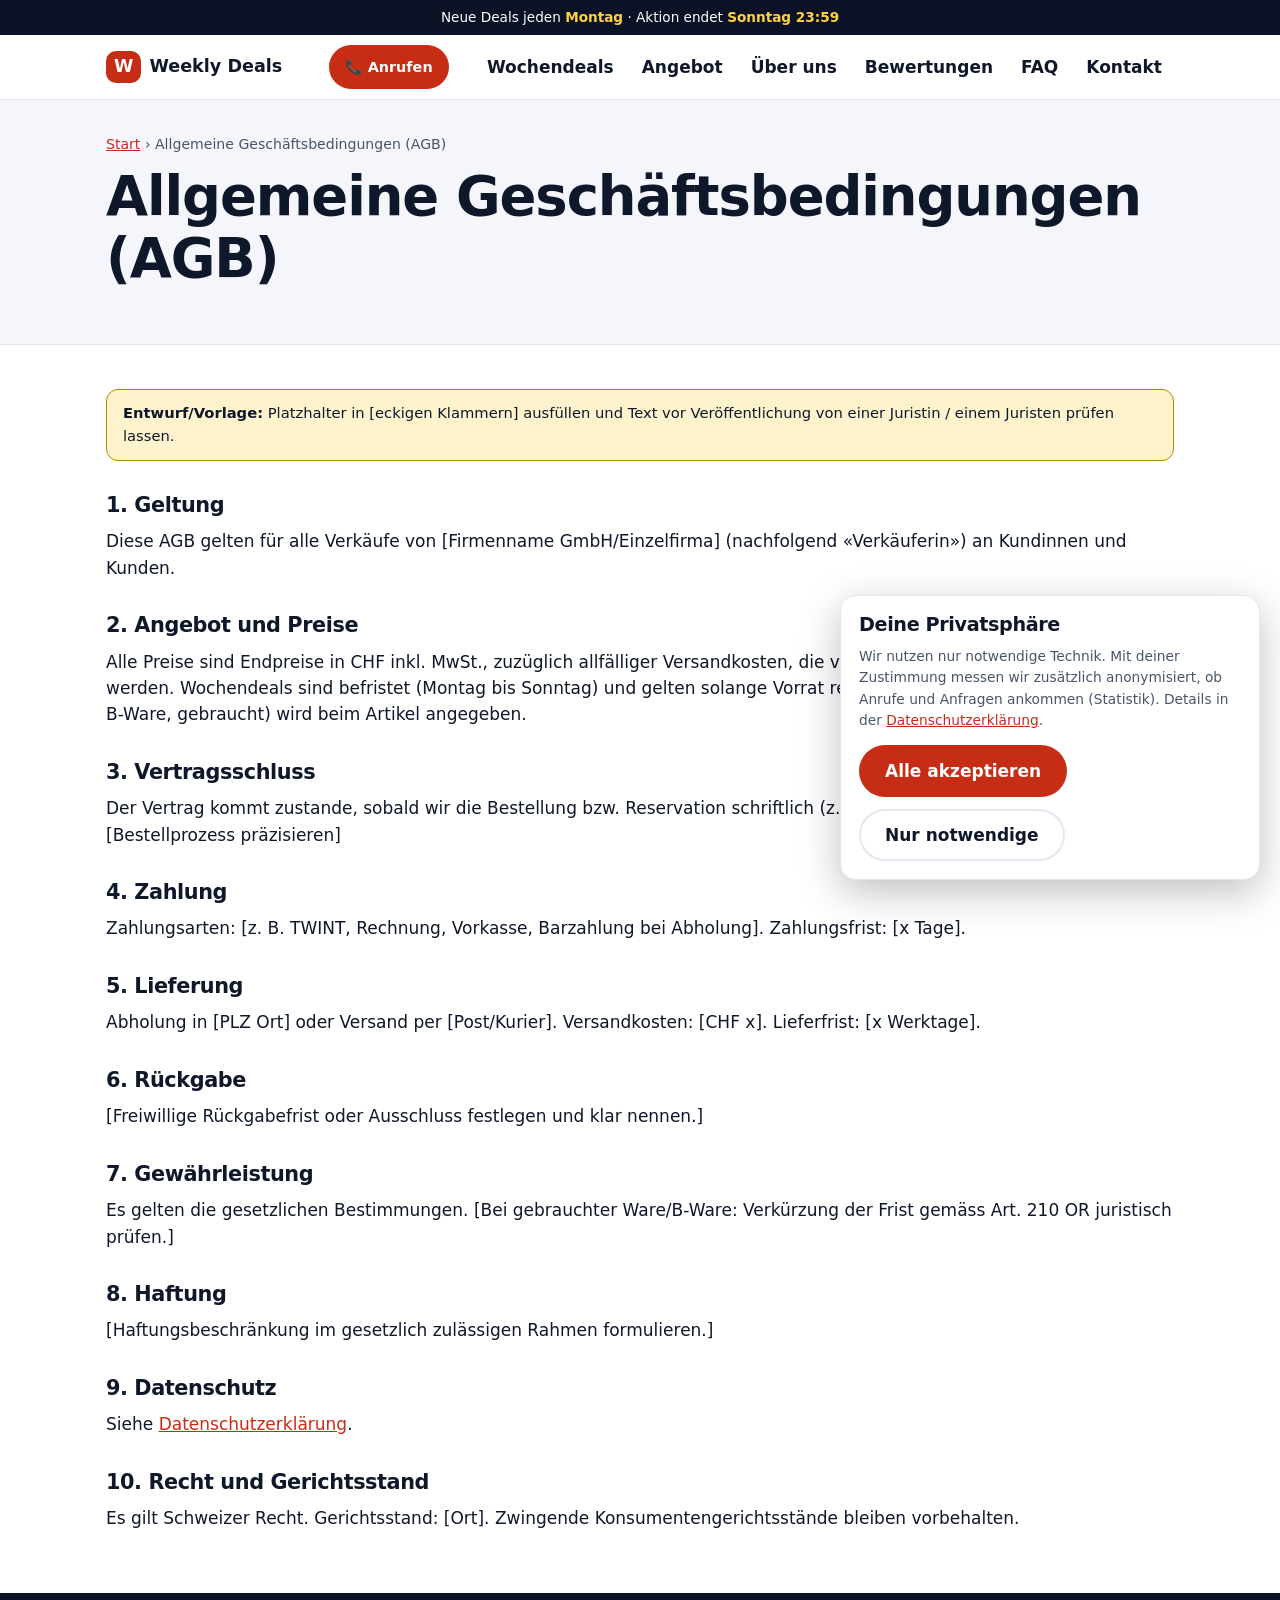
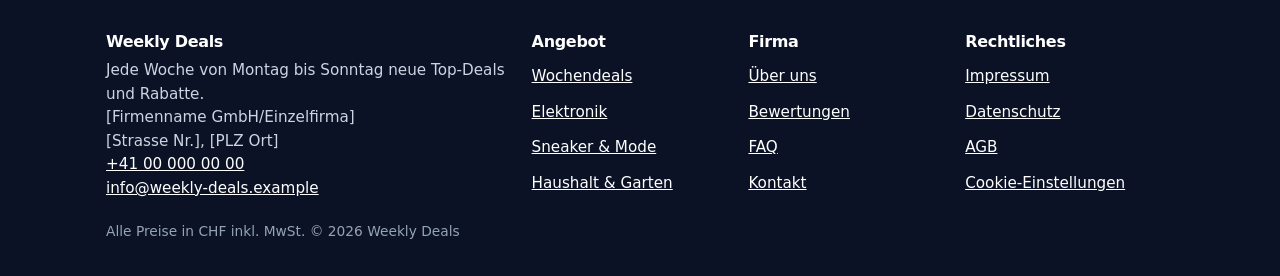
==== agb/index.html @ 0f3e4e6d "Erster Entwurf Weekly Deals Website (mobile first)" ====
<!doctype html>
<html lang="de-CH">
<head>
<meta charset="utf-8">
<meta name="viewport" content="width=device-width,initial-scale=1">
<title>AGB | Weekly Deals</title>
<meta name="description" content="Allgemeine Geschäftsbedingungen von Weekly Deals: Preise, Zahlung, Lieferung, Rückgabe.">
<link rel="canonical" href="https://www.weekly-deals.example/agb/">

<meta name="theme-color" content="#0b1226">
<meta property="og:title" content="AGB | Weekly Deals"><meta property="og:description" content="Allgemeine Geschäftsbedingungen von Weekly Deals: Preise, Zahlung, Lieferung, Rückgabe."><meta property="og:type" content="website"><meta property="og:locale" content="de_CH">
<link rel="icon" href="data:image/svg+xml,%3Csvg xmlns='http://www.w3.org/2000/svg' viewBox='0 0 64 64'%3E%3Crect width='64' height='64' rx='14' fill='%23c62d14'/%3E%3Ctext x='32' y='44' font-size='34' font-family='Arial' font-weight='900' text-anchor='middle' fill='white'%3EW%3C/text%3E%3C/svg%3E">
<link rel="stylesheet" href="../css/style.css">
<script type="application/ld+json">{"@context":"https://schema.org","@type":"Store","name":"Weekly Deals","url":"https://www.weekly-deals.example/","telephone":"+41000000000","email":"info@weekly-deals.example","address":{"@type":"PostalAddress","streetAddress":"[Strasse Nr.]","addressLocality":"[PLZ Ort]","addressCountry":"CH"},"priceRange":"CHF","openingHoursSpecification":[{"@type":"OpeningHoursSpecification","dayOfWeek":["Monday","Tuesday","Wednesday","Thursday","Friday"],"opens":"09:00","closes":"18:00"},{"@type":"OpeningHoursSpecification","dayOfWeek":"Saturday","opens":"09:00","closes":"16:00"}]}</script>
</head>
<body>
<a class="skip" href="#main">Zum Inhalt springen</a>
<div class="topstrip">Neue Deals jeden <strong>Montag</strong> · Aktion endet <strong>Sonntag 23:59</strong></div>
<header class="site-header"><div class="wrap bar">
  <a class="logo" href="../" aria-label="Weekly Deals – Startseite"><i>W</i>Weekly Deals</a>
  <a class="btn btn-primary call-btn" href="tel:+41000000000" aria-label="Anrufen +41 00 000 00 00">📞 Anrufen</a>
  <button class="burger" aria-label="Menü" aria-expanded="false" aria-controls="nav">☰</button>
  <nav id="nav" class="nav" aria-label="Hauptnavigation"><a href="../wochendeals/">Wochendeals</a><a href="../angebot/">Angebot</a><a href="../ueber-uns/">Über uns</a><a href="../bewertungen/">Bewertungen</a><a href="../faq/">FAQ</a><a href="../kontakt/">Kontakt</a></nav>
</div></header>
<main id="main">
<section class="page-hero"><div class="wrap"><div class="crumbs"><a href="../">Start</a> › Allgemeine Geschäftsbedingungen (AGB)</div><h1>Allgemeine Geschäftsbedingungen (AGB)</h1></div></section>
<section class="section"><div class="wrap legal"><p class="draft-note"><b>Entwurf/Vorlage:</b> Platzhalter in [eckigen Klammern] ausfüllen und Text vor Veröffentlichung von einer Juristin / einem Juristen prüfen lassen.</p><h2>1. Geltung</h2><p>Diese AGB gelten für alle Verkäufe von [Firmenname GmbH/Einzelfirma] (nachfolgend «Verkäuferin») an Kundinnen und Kunden.</p>
<h2>2. Angebot und Preise</h2><p>Alle Preise sind Endpreise in CHF inkl. MwSt., zuzüglich allfälliger Versandkosten, die vor der Bestellung ausgewiesen werden. Wochendeals sind befristet (Montag bis Sonntag) und gelten solange Vorrat reicht. Der Zustand der Ware (Neuware, B-Ware, gebraucht) wird beim Artikel angegeben.</p>
<h2>3. Vertragsschluss</h2><p>Der Vertrag kommt zustande, sobald wir die Bestellung bzw. Reservation schriftlich (z. B. per E-Mail) bestätigen. [Bestellprozess präzisieren]</p>
<h2>4. Zahlung</h2><p>Zahlungsarten: [z. B. TWINT, Rechnung, Vorkasse, Barzahlung bei Abholung]. Zahlungsfrist: [x Tage].</p>
<h2>5. Lieferung</h2><p>Abholung in [PLZ Ort] oder Versand per [Post/Kurier]. Versandkosten: [CHF x]. Lieferfrist: [x Werktage].</p>
<h2>6. Rückgabe</h2><p>[Freiwillige Rückgabefrist oder Ausschluss festlegen und klar nennen.]</p>
<h2>7. Gewährleistung</h2><p>Es gelten die gesetzlichen Bestimmungen. [Bei gebrauchter Ware/B-Ware: Verkürzung der Frist gemäss Art. 210 OR juristisch prüfen.]</p>
<h2>8. Haftung</h2><p>[Haftungsbeschränkung im gesetzlich zulässigen Rahmen formulieren.]</p>
<h2>9. Datenschutz</h2><p>Siehe <a href="../datenschutz/">Datenschutzerklärung</a>.</p>
<h2>10. Recht und Gerichtsstand</h2><p>Es gilt Schweizer Recht. Gerichtsstand: [Ort]. Zwingende Konsumentengerichtsstände bleiben vorbehalten.</p></div></section>
</main>
<footer class="site-footer"><div class="wrap">
  <div class="fgrid">
    <div><h3>Weekly Deals</h3><p>Jede Woche von Montag bis Sonntag neue Top-Deals und Rabatte.<br>[Firmenname GmbH/Einzelfirma]<br>[Strasse Nr.], [PLZ Ort]<br><a href="tel:+41000000000">+41 00 000 00 00</a><br><a href="mailto:info@weekly-deals.example">info@weekly-deals.example</a></p></div>
    <div><h3>Angebot</h3><ul><li><a href="../wochendeals/">Wochendeals</a></li><li><a href="../angebot/elektronik/">Elektronik</a></li><li><a href="../angebot/sneaker-mode/">Sneaker &amp; Mode</a></li><li><a href="../angebot/haushalt-garten/">Haushalt &amp; Garten</a></li></ul></div>
    <div><h3>Firma</h3><ul><li><a href="../ueber-uns/">Über uns</a></li><li><a href="../bewertungen/">Bewertungen</a></li><li><a href="../faq/">FAQ</a></li><li><a href="../kontakt/">Kontakt</a></li></ul></div>
    <div><h3>Rechtliches</h3><ul><li><a href="../impressum/">Impressum</a></li><li><a href="../datenschutz/">Datenschutz</a></li><li><a href="../agb/">AGB</a></li><li><a href="#" id="consent-open">Cookie-Einstellungen</a></li></ul></div>
  </div>
  <p class="small" style="color:#94a3b8">Alle Preise in CHF inkl. MwSt. © <span id="year">2026</span> Weekly Deals</p>
</div></footer>
<div class="mbar" aria-label="Schnellkontakt">
  <a class="btn btn-dark" href="tel:+41000000000">📞 Anrufen</a>
  <a class="btn btn-light" href="https://wa.me/41000000000">💬 WhatsApp</a>
  <a class="btn btn-primary" href="../wochendeals/">🔥 Deals</a>
</div>
<div id="consent" class="consent" role="dialog" aria-labelledby="ctitle" aria-live="polite">
  <h3 id="ctitle">Deine Privatsphäre</h3>
  <p class="small">Wir nutzen nur notwendige Technik. Mit deiner Zustimmung messen wir zusätzlich anonymisiert, ob Anrufe und Anfragen ankommen (Statistik). Details in der <a href="../datenschutz/">Datenschutzerklärung</a>.</p>
  <div class="btn-row"><button class="btn btn-primary" data-consent="all">Alle akzeptieren</button><button class="btn btn-light" data-consent="necessary">Nur notwendige</button></div>
</div>
<script src="../js/main.js" defer></script>
</body>
</html>
---- css/style.css ----
/* Weekly Deals – mobile first. Systemschriften (kein Google Fonts => DSGVO/revDSG-freundlich, schnell). */
:root{
  --ink:#0f172a; --ink-2:#475569; --bg:#ffffff; --bg-soft:#f4f6fb; --line:#e2e8f0;
  --brand:#c62d14; --brand-dark:#9f2210; --accent:#ffd23f; --ok:#0f7b4d; --navy:#0b1226;
  --radius:16px; --shadow:0 6px 24px rgba(15,23,42,.10);
  --font:system-ui,-apple-system,"Segoe UI",Roboto,Helvetica,Arial,sans-serif;
}
*{box-sizing:border-box}
html{scroll-behavior:smooth;-webkit-text-size-adjust:100%}
body{margin:0;font-family:var(--font);color:var(--ink);background:var(--bg);line-height:1.55;font-size:1.0625rem;padding-bottom:76px}
img,svg{max-width:100%;display:block}
a{color:var(--brand)}
h1,h2,h3{line-height:1.15;margin:0 0 .5em;letter-spacing:-.02em}
h1{font-size:clamp(2rem,8vw,3.4rem);font-weight:900}
h2{font-size:clamp(1.55rem,5vw,2.2rem);font-weight:800}
h3{font-size:1.2rem;font-weight:700}
p{margin:0 0 1em}
.wrap{width:100%;max-width:1100px;margin:0 auto;padding:0 16px}
.section{padding:44px 0}
.section.soft{background:var(--bg-soft)}
.lead{font-size:1.15rem;color:var(--ink-2)}
.eyebrow{display:inline-block;font-weight:800;font-size:.8rem;letter-spacing:.08em;text-transform:uppercase;color:var(--brand);margin-bottom:.6em}
:focus-visible{outline:3px solid #1d4ed8;outline-offset:2px}
.skip{position:absolute;left:-999px;top:0;background:#fff;color:#000;padding:10px 14px;z-index:100}
.skip:focus{left:8px;top:8px}

/* Buttons */
.btn{white-space:nowrap;display:inline-flex;align-items:center;justify-content:center;gap:.5em;min-height:52px;padding:0 24px;border-radius:999px;border:2px solid transparent;font:inherit;font-weight:800;text-decoration:none;cursor:pointer;text-align:center}
.btn-primary{background:var(--brand);color:#fff}
.btn-primary:hover{background:var(--brand-dark)}
.btn-light{background:#fff;color:var(--ink);border-color:var(--line)}
.btn-dark{background:var(--ink);color:#fff}
.btn-block{width:100%}
.btn-row{display:flex;flex-direction:column;gap:12px}

/* Header */
.topstrip{background:var(--navy);color:#fff;font-size:.85rem;text-align:center;padding:7px 12px}
.topstrip strong{color:var(--accent)}
.site-header{position:sticky;top:0;z-index:50;background:#fff;border-bottom:1px solid var(--line)}
.bar{display:flex;align-items:center;gap:10px;min-height:64px}
.logo{white-space:nowrap;display:flex;align-items:center;gap:8px;font-weight:900;font-size:1.1rem;text-decoration:none;color:var(--ink);margin-right:auto}
.logo i{font-style:normal;background:var(--brand);color:#fff;border-radius:10px;padding:2px 8px}
.call-btn{min-height:44px;padding:0 14px;font-size:.9rem}
.burger{width:44px;height:44px;border:1px solid var(--line);border-radius:12px;background:#fff;font-size:1.4rem;cursor:pointer}
.nav{display:none;position:absolute;left:0;right:0;top:100%;background:#fff;border-bottom:1px solid var(--line);padding:8px 16px 16px;box-shadow:var(--shadow)}
.nav.open{display:block}
.nav a{display:block;padding:14px 4px;font-weight:700;color:var(--ink);text-decoration:none;border-bottom:1px solid var(--line)}
.nav a[aria-current="page"]{color:var(--brand)}

/* Hero */
.hero{background:linear-gradient(160deg,var(--navy),#1e2a52);color:#fff;padding:40px 0 48px}
.hero .lead{color:#cbd5e1}
.hero h1 em{font-style:normal;color:var(--accent)}
.countdown{display:flex;gap:8px;margin:20px 0}
.countdown div{background:rgba(255,255,255,.1);border-radius:12px;padding:10px 0;width:72px;text-align:center}
.countdown b{display:block;font-size:1.6rem;font-variant-numeric:tabular-nums}
.countdown span{font-size:.7rem;text-transform:uppercase;letter-spacing:.06em;color:#cbd5e1}
.trust{display:grid;grid-template-columns:1fr 1fr;gap:10px;margin-top:26px;font-size:.92rem}
.trust div{background:rgba(255,255,255,.08);border-radius:12px;padding:10px 12px}
.page-hero{background:var(--bg-soft);padding:34px 0 26px;border-bottom:1px solid var(--line)}
.crumbs{font-size:.88rem;color:var(--ink-2);margin-bottom:10px}

/* Cards / Deals */
.grid{display:grid;gap:16px}
.card{background:#fff;border:1px solid var(--line);border-radius:var(--radius);padding:20px;box-shadow:0 1px 2px rgba(15,23,42,.04)}
.deal{padding:0;overflow:hidden;display:flex;flex-direction:column}
.deal-img{position:relative;aspect-ratio:4/3;display:flex;align-items:center;justify-content:center;color:rgba(255,255,255,.9);font-weight:700;font-size:.9rem}
.deal-img .badge{position:absolute;top:12px;left:12px;background:var(--accent);color:var(--ink);font-weight:900;border-radius:999px;padding:4px 12px}
.deal-img .stock{position:absolute;bottom:10px;right:10px;background:rgba(0,0,0,.55);border-radius:999px;padding:2px 10px;font-size:.78rem}
.g1{background:linear-gradient(135deg,#334155,#0f172a)}
.g2{background:linear-gradient(135deg,#c62d14,#7f1d0e)}
.g3{background:linear-gradient(135deg,#0f7b4d,#064e3b)}
.deal-body{padding:16px 18px 20px;display:flex;flex-direction:column;gap:6px;flex:1}
.deal-body h3{margin:0}
.price{display:flex;align-items:baseline;gap:10px;flex-wrap:wrap}
.price b{font-size:1.7rem;font-weight:900}
.price s{color:var(--ink-2)}
.small{font-size:.86rem;color:var(--ink-2)}
.tag{display:inline-block;font-size:.75rem;font-weight:800;background:#fff3cd;border:1px dashed #b58900;border-radius:6px;padding:1px 8px;color:#6b4e00}
.chips{display:flex;gap:8px;overflow-x:auto;padding:4px 0 14px}
.chip{flex:none;min-height:44px;padding:0 18px;border-radius:999px;border:1px solid var(--line);background:#fff;font:inherit;font-weight:700;cursor:pointer}
.chip[aria-pressed="true"]{background:var(--ink);color:#fff;border-color:var(--ink)}
.steps{counter-reset:s;list-style:none;margin:0;padding:0}
.steps li{counter-increment:s;position:relative;padding:0 0 18px 56px}
.steps li::before{content:counter(s);position:absolute;left:0;top:0;width:40px;height:40px;border-radius:50%;background:var(--brand);color:#fff;font-weight:900;display:grid;place-items:center}
.cta-band{background:var(--brand);color:#fff;text-align:center;padding:44px 0}
.cta-band .btn-light{color:var(--brand)}
.quote p{font-size:1.05rem}
.stars{color:#b45309;letter-spacing:2px}
.avatar{width:84px;height:84px;border-radius:50%;background:var(--bg-soft);border:2px dashed var(--line);display:grid;place-items:center;font-weight:800;color:var(--ink-2);margin-bottom:10px}

/* Formulare */
form{display:grid;gap:14px}
label{font-weight:700;display:block;margin-bottom:4px}
input[type=text],input[type=email],input[type=tel],select,textarea{width:100%;min-height:50px;padding:12px 14px;border:1.5px solid #94a3b8;border-radius:12px;font:inherit;background:#fff}
textarea{min-height:120px}
.check{display:flex;gap:10px;align-items:flex-start;font-weight:400}
.check input{width:24px;height:24px;margin-top:2px;flex:none}
.hp{position:absolute;left:-9999px;height:0;overflow:hidden}
.map-box{background:var(--bg-soft);border:1px solid var(--line);border-radius:var(--radius);min-height:260px;display:grid;place-items:center;text-align:center;padding:20px}
.map-box iframe{width:100%;height:320px;border:0;border-radius:var(--radius)}
table{width:100%;border-collapse:collapse}
td,th{padding:8px 4px;border-bottom:1px solid var(--line);text-align:left}
details{border:1px solid var(--line);border-radius:12px;padding:0 16px;margin-bottom:10px;background:#fff}
summary{cursor:pointer;font-weight:800;padding:16px 0;min-height:44px}
.legal h2{font-size:1.3rem;margin-top:1.6em}
.draft-note{background:#fff3cd;border:1px solid #b58900;border-radius:12px;padding:12px 16px;font-size:.92rem;margin-bottom:24px}

/* Footer */
.site-footer{background:var(--navy);color:#cbd5e1;padding:40px 0 20px;font-size:.95rem}
.site-footer a{color:#fff}
.site-footer h3{color:#fff;font-size:1rem}
.site-footer ul{list-style:none;padding:0;margin:0 0 20px}
.site-footer li{padding:6px 0}
.fgrid{display:grid;gap:8px}

/* Sticky Mobile-Leiste */
.mbar{position:fixed;left:0;right:0;bottom:0;z-index:60;display:grid;grid-template-columns:1fr 1fr 1.3fr;gap:8px;padding:8px 10px calc(8px + env(safe-area-inset-bottom));background:#fff;border-top:1px solid var(--line);box-shadow:0 -4px 16px rgba(0,0,0,.08)}
.mbar a{min-height:50px;font-size:.95rem;padding:0 8px}

/* Cookie-Banner */
.consent{position:fixed;left:10px;right:10px;bottom:84px;z-index:80;background:#fff;border:1px solid var(--line);border-radius:var(--radius);box-shadow:0 12px 40px rgba(0,0,0,.25);padding:18px;display:none}
.consent.show{display:block}
.consent .btn-row{margin-top:12px}

@media(min-width:700px){
  .btn-row{flex-direction:row;flex-wrap:wrap}
  .grid.c2{grid-template-columns:repeat(2,1fr)}
  .grid.c3{grid-template-columns:repeat(3,1fr)}
  .trust{grid-template-columns:repeat(4,1fr)}
  .fgrid{grid-template-columns:2fr 1fr 1fr 1fr}
  .consent{left:auto;right:20px;max-width:420px;bottom:20px}
}
@media(min-width:960px){
  body{padding-bottom:0}
  .mbar{display:none}
  .burger{display:none}
  .nav{display:flex;position:static;border:0;box-shadow:none;padding:0;gap:4px}
  .nav a{border:0;padding:10px 12px}
  .logo{margin-right:20px}
  .bar{justify-content:space-between}
  .hero{padding:72px 0}
  .consent{bottom:20px}
}
@media(prefers-reduced-motion:reduce){html{scroll-behavior:auto}}
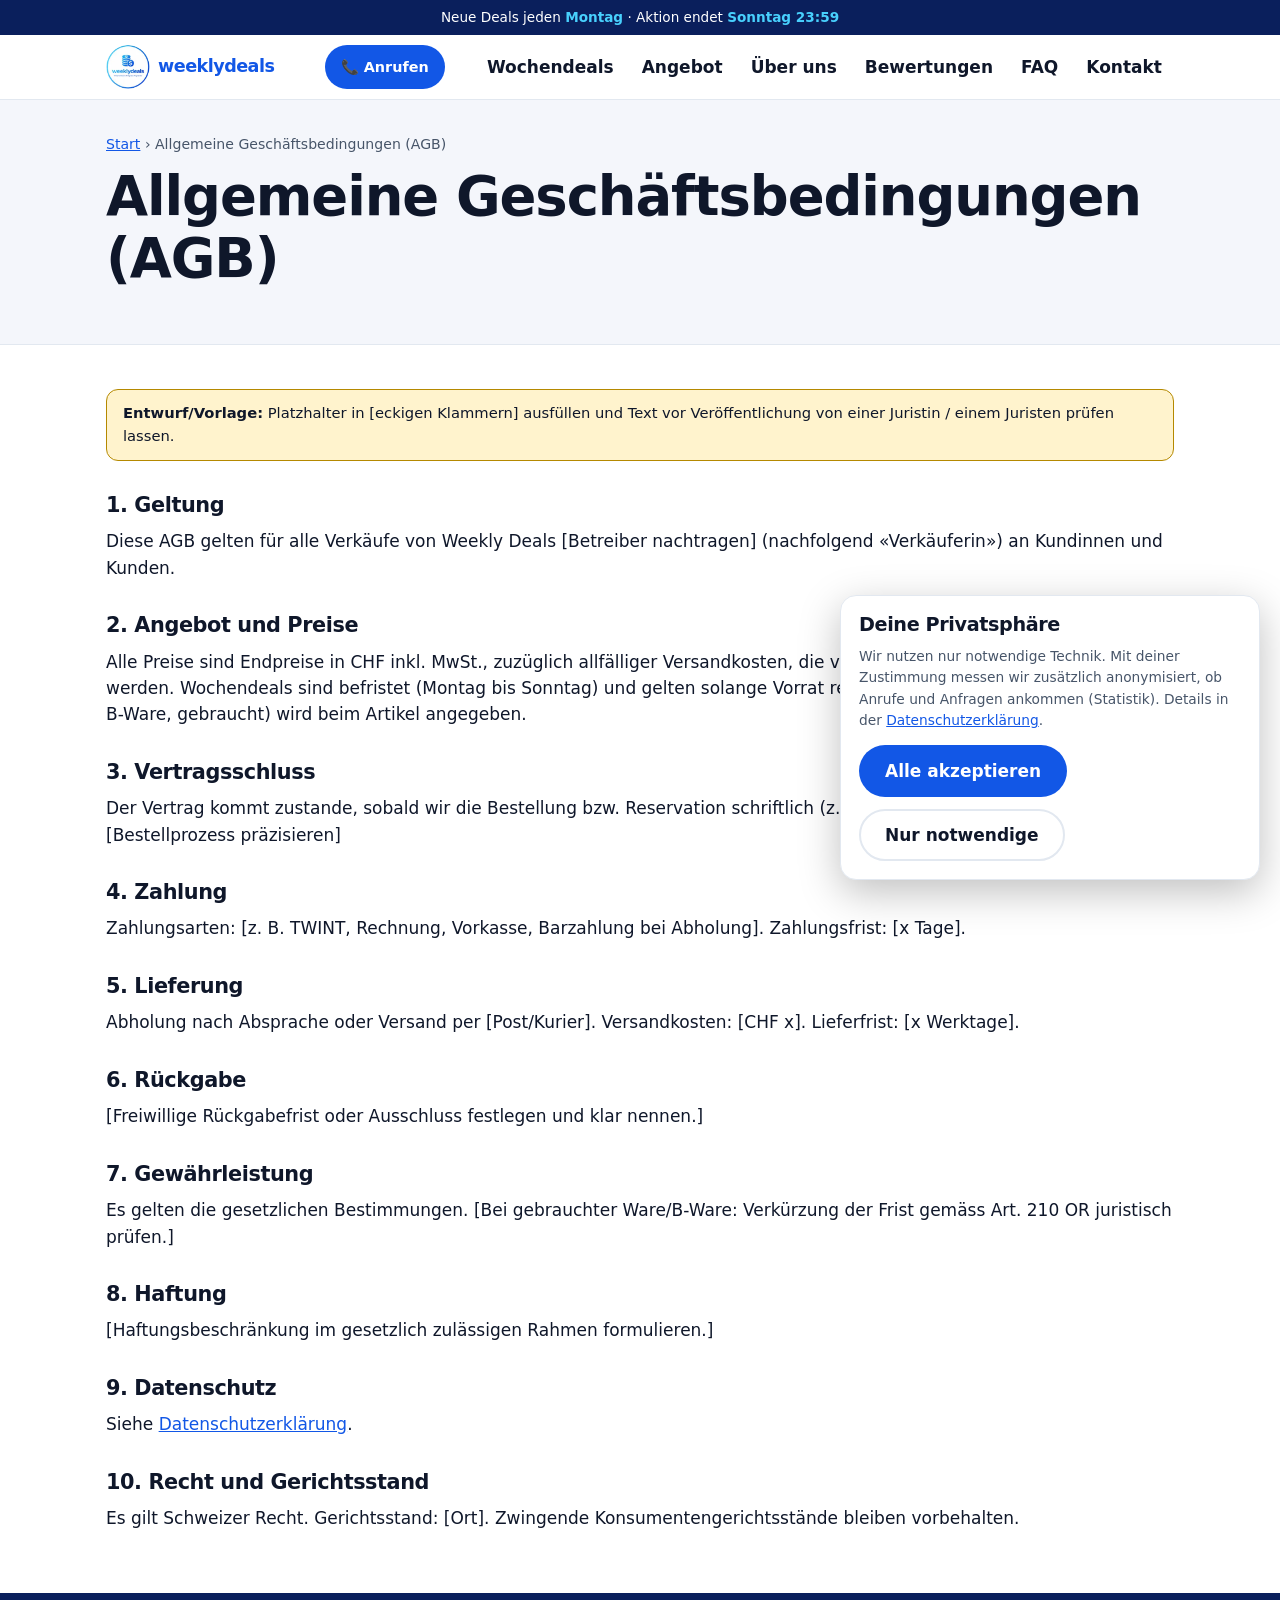
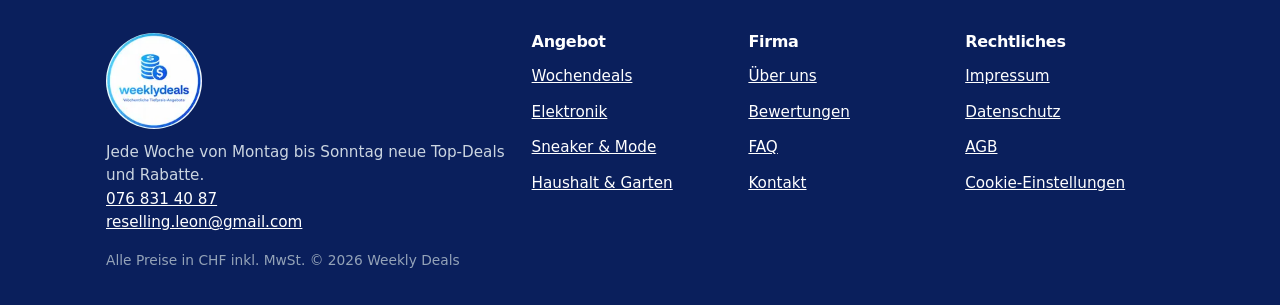
==== commit c2136a72: "Logo, Farben und Kontaktdaten eingebaut; Adresse/Firma/UID/Domain entfernt (noch nicht nötig)" ====
--- a/agb/index.html
+++ b/agb/index.html
@@ -5,30 +5,30 @@
 <meta name="viewport" content="width=device-width,initial-scale=1">
 <title>AGB | Weekly Deals</title>
 <meta name="description" content="Allgemeine Geschäftsbedingungen von Weekly Deals: Preise, Zahlung, Lieferung, Rückgabe.">
-<link rel="canonical" href="https://www.weekly-deals.example/agb/">
 
-<meta name="theme-color" content="#0b1226">
+
+<meta name="theme-color" content="#0a1f5c">
 <meta property="og:title" content="AGB | Weekly Deals"><meta property="og:description" content="Allgemeine Geschäftsbedingungen von Weekly Deals: Preise, Zahlung, Lieferung, Rückgabe."><meta property="og:type" content="website"><meta property="og:locale" content="de_CH">
-<link rel="icon" href="data:image/svg+xml,%3Csvg xmlns='http://www.w3.org/2000/svg' viewBox='0 0 64 64'%3E%3Crect width='64' height='64' rx='14' fill='%23c62d14'/%3E%3Ctext x='32' y='44' font-size='34' font-family='Arial' font-weight='900' text-anchor='middle' fill='white'%3EW%3C/text%3E%3C/svg%3E">
+<link rel="icon" type="image/png" sizes="32x32" href="../img/favicon-32.png">
 <link rel="stylesheet" href="../css/style.css">
-<script type="application/ld+json">{"@context":"https://schema.org","@type":"Store","name":"Weekly Deals","url":"https://www.weekly-deals.example/","telephone":"+41000000000","email":"info@weekly-deals.example","address":{"@type":"PostalAddress","streetAddress":"[Strasse Nr.]","addressLocality":"[PLZ Ort]","addressCountry":"CH"},"priceRange":"CHF","openingHoursSpecification":[{"@type":"OpeningHoursSpecification","dayOfWeek":["Monday","Tuesday","Wednesday","Thursday","Friday"],"opens":"09:00","closes":"18:00"},{"@type":"OpeningHoursSpecification","dayOfWeek":"Saturday","opens":"09:00","closes":"16:00"}]}</script>
+<script type="application/ld+json">{"@context":"https://schema.org","@type":"Store","name":"Weekly Deals","telephone":"+41768314087","email":"reselling.leon@gmail.com","areaServed":"CH","priceRange":"CHF","openingHoursSpecification":[{"@type":"OpeningHoursSpecification","dayOfWeek":["Monday","Tuesday","Wednesday","Thursday","Friday"],"opens":"09:00","closes":"18:00"},{"@type":"OpeningHoursSpecification","dayOfWeek":"Saturday","opens":"09:00","closes":"16:00"}]}</script>
 </head>
 <body>
 <a class="skip" href="#main">Zum Inhalt springen</a>
 <div class="topstrip">Neue Deals jeden <strong>Montag</strong> · Aktion endet <strong>Sonntag 23:59</strong></div>
 <header class="site-header"><div class="wrap bar">
-  <a class="logo" href="../" aria-label="Weekly Deals – Startseite"><i>W</i>Weekly Deals</a>
-  <a class="btn btn-primary call-btn" href="tel:+41000000000" aria-label="Anrufen +41 00 000 00 00">📞 Anrufen</a>
+  <a class="logo" href="../" aria-label="Weekly Deals – Startseite"><img src="../img/logo-144.webp" width="48" height="48" alt=""><span>weeklydeals</span></a>
+  <a class="btn btn-primary call-btn" href="tel:+41768314087" aria-label="Anrufen 076 831 40 87">📞 Anrufen</a>
   <button class="burger" aria-label="Menü" aria-expanded="false" aria-controls="nav">☰</button>
   <nav id="nav" class="nav" aria-label="Hauptnavigation"><a href="../wochendeals/">Wochendeals</a><a href="../angebot/">Angebot</a><a href="../ueber-uns/">Über uns</a><a href="../bewertungen/">Bewertungen</a><a href="../faq/">FAQ</a><a href="../kontakt/">Kontakt</a></nav>
 </div></header>
 <main id="main">
 <section class="page-hero"><div class="wrap"><div class="crumbs"><a href="../">Start</a> › Allgemeine Geschäftsbedingungen (AGB)</div><h1>Allgemeine Geschäftsbedingungen (AGB)</h1></div></section>
-<section class="section"><div class="wrap legal"><p class="draft-note"><b>Entwurf/Vorlage:</b> Platzhalter in [eckigen Klammern] ausfüllen und Text vor Veröffentlichung von einer Juristin / einem Juristen prüfen lassen.</p><h2>1. Geltung</h2><p>Diese AGB gelten für alle Verkäufe von [Firmenname GmbH/Einzelfirma] (nachfolgend «Verkäuferin») an Kundinnen und Kunden.</p>
+<section class="section"><div class="wrap legal"><p class="draft-note"><b>Entwurf/Vorlage:</b> Platzhalter in [eckigen Klammern] ausfüllen und Text vor Veröffentlichung von einer Juristin / einem Juristen prüfen lassen.</p><h2>1. Geltung</h2><p>Diese AGB gelten für alle Verkäufe von Weekly Deals [Betreiber nachtragen] (nachfolgend «Verkäuferin») an Kundinnen und Kunden.</p>
 <h2>2. Angebot und Preise</h2><p>Alle Preise sind Endpreise in CHF inkl. MwSt., zuzüglich allfälliger Versandkosten, die vor der Bestellung ausgewiesen werden. Wochendeals sind befristet (Montag bis Sonntag) und gelten solange Vorrat reicht. Der Zustand der Ware (Neuware, B-Ware, gebraucht) wird beim Artikel angegeben.</p>
 <h2>3. Vertragsschluss</h2><p>Der Vertrag kommt zustande, sobald wir die Bestellung bzw. Reservation schriftlich (z. B. per E-Mail) bestätigen. [Bestellprozess präzisieren]</p>
 <h2>4. Zahlung</h2><p>Zahlungsarten: [z. B. TWINT, Rechnung, Vorkasse, Barzahlung bei Abholung]. Zahlungsfrist: [x Tage].</p>
-<h2>5. Lieferung</h2><p>Abholung in [PLZ Ort] oder Versand per [Post/Kurier]. Versandkosten: [CHF x]. Lieferfrist: [x Werktage].</p>
+<h2>5. Lieferung</h2><p>Abholung nach Absprache oder Versand per [Post/Kurier]. Versandkosten: [CHF x]. Lieferfrist: [x Werktage].</p>
 <h2>6. Rückgabe</h2><p>[Freiwillige Rückgabefrist oder Ausschluss festlegen und klar nennen.]</p>
 <h2>7. Gewährleistung</h2><p>Es gelten die gesetzlichen Bestimmungen. [Bei gebrauchter Ware/B-Ware: Verkürzung der Frist gemäss Art. 210 OR juristisch prüfen.]</p>
 <h2>8. Haftung</h2><p>[Haftungsbeschränkung im gesetzlich zulässigen Rahmen formulieren.]</p>
@@ -37,7 +37,7 @@
 </main>
 <footer class="site-footer"><div class="wrap">
   <div class="fgrid">
-    <div><h3>Weekly Deals</h3><p>Jede Woche von Montag bis Sonntag neue Top-Deals und Rabatte.<br>[Firmenname GmbH/Einzelfirma]<br>[Strasse Nr.], [PLZ Ort]<br><a href="tel:+41000000000">+41 00 000 00 00</a><br><a href="mailto:info@weekly-deals.example">info@weekly-deals.example</a></p></div>
+    <div><img class="flogo" src="../img/logo-144.webp" width="96" height="96" alt="Weekly Deals – Wöchentliche Tiefpreis-Angebote" loading="lazy"><p>Jede Woche von Montag bis Sonntag neue Top-Deals und Rabatte.<br><a href="tel:+41768314087">076 831 40 87</a><br><a href="mailto:reselling.leon@gmail.com">reselling.leon@gmail.com</a></p></div>
     <div><h3>Angebot</h3><ul><li><a href="../wochendeals/">Wochendeals</a></li><li><a href="../angebot/elektronik/">Elektronik</a></li><li><a href="../angebot/sneaker-mode/">Sneaker &amp; Mode</a></li><li><a href="../angebot/haushalt-garten/">Haushalt &amp; Garten</a></li></ul></div>
     <div><h3>Firma</h3><ul><li><a href="../ueber-uns/">Über uns</a></li><li><a href="../bewertungen/">Bewertungen</a></li><li><a href="../faq/">FAQ</a></li><li><a href="../kontakt/">Kontakt</a></li></ul></div>
     <div><h3>Rechtliches</h3><ul><li><a href="../impressum/">Impressum</a></li><li><a href="../datenschutz/">Datenschutz</a></li><li><a href="../agb/">AGB</a></li><li><a href="#" id="consent-open">Cookie-Einstellungen</a></li></ul></div>
@@ -45,8 +45,8 @@
   <p class="small" style="color:#94a3b8">Alle Preise in CHF inkl. MwSt. © <span id="year">2026</span> Weekly Deals</p>
 </div></footer>
 <div class="mbar" aria-label="Schnellkontakt">
-  <a class="btn btn-dark" href="tel:+41000000000">📞 Anrufen</a>
-  <a class="btn btn-light" href="https://wa.me/41000000000">💬 WhatsApp</a>
+  <a class="btn btn-dark" href="tel:+41768314087">📞 Anrufen</a>
+  <a class="btn btn-light" href="https://wa.me/41768314087">💬 WhatsApp</a>
   <a class="btn btn-primary" href="../wochendeals/">🔥 Deals</a>
 </div>
 <div id="consent" class="consent" role="dialog" aria-labelledby="ctitle" aria-live="polite">
--- a/css/style.css
+++ b/css/style.css
@@ -1,7 +1,7 @@
 /* Weekly Deals – mobile first. Systemschriften (kein Google Fonts => DSGVO/revDSG-freundlich, schnell). */
 :root{
   --ink:#0f172a; --ink-2:#475569; --bg:#ffffff; --bg-soft:#f4f6fb; --line:#e2e8f0;
-  --brand:#c62d14; --brand-dark:#9f2210; --accent:#ffd23f; --ok:#0f7b4d; --navy:#0b1226;
+  --brand:#1257e6; --brand-dark:#0b3fb8; --accent:#48d0fd; --ok:#0f7b4d; --navy:#0a1f5c;
   --radius:16px; --shadow:0 6px 24px rgba(15,23,42,.10);
   --font:system-ui,-apple-system,"Segoe UI",Roboto,Helvetica,Arial,sans-serif;
 }
@@ -39,7 +39,9 @@
 .site-header{position:sticky;top:0;z-index:50;background:#fff;border-bottom:1px solid var(--line)}
 .bar{display:flex;align-items:center;gap:10px;min-height:64px}
 .logo{white-space:nowrap;display:flex;align-items:center;gap:8px;font-weight:900;font-size:1.1rem;text-decoration:none;color:var(--ink);margin-right:auto}
-.logo i{font-style:normal;background:var(--brand);color:#fff;border-radius:10px;padding:2px 8px}
+.logo img{width:44px;height:44px;border-radius:50%}
+.logo span{color:var(--brand);letter-spacing:-.03em}
+.flogo{border-radius:50%;background:#fff;margin-bottom:12px}
 .call-btn{min-height:44px;padding:0 14px;font-size:.9rem}
 .burger{width:44px;height:44px;border:1px solid var(--line);border-radius:12px;background:#fff;font-size:1.4rem;cursor:pointer}
 .nav{display:none;position:absolute;left:0;right:0;top:100%;background:#fff;border-bottom:1px solid var(--line);padding:8px 16px 16px;box-shadow:var(--shadow)}
@@ -48,7 +50,7 @@
 .nav a[aria-current="page"]{color:var(--brand)}
 
 /* Hero */
-.hero{background:linear-gradient(160deg,var(--navy),#1e2a52);color:#fff;padding:40px 0 48px}
+.hero{background:linear-gradient(160deg,var(--navy),#1257e6);color:#fff;padding:40px 0 48px}
 .hero .lead{color:#cbd5e1}
 .hero h1 em{font-style:normal;color:var(--accent)}
 .countdown{display:flex;gap:8px;margin:20px 0}
@@ -65,11 +67,11 @@
 .card{background:#fff;border:1px solid var(--line);border-radius:var(--radius);padding:20px;box-shadow:0 1px 2px rgba(15,23,42,.04)}
 .deal{padding:0;overflow:hidden;display:flex;flex-direction:column}
 .deal-img{position:relative;aspect-ratio:4/3;display:flex;align-items:center;justify-content:center;color:rgba(255,255,255,.9);font-weight:700;font-size:.9rem}
-.deal-img .badge{position:absolute;top:12px;left:12px;background:var(--accent);color:var(--ink);font-weight:900;border-radius:999px;padding:4px 12px}
+.deal-img .badge{position:absolute;top:12px;left:12px;background:#fff;color:var(--brand);font-weight:900;border-radius:999px;padding:4px 12px}
 .deal-img .stock{position:absolute;bottom:10px;right:10px;background:rgba(0,0,0,.55);border-radius:999px;padding:2px 10px;font-size:.78rem}
-.g1{background:linear-gradient(135deg,#334155,#0f172a)}
-.g2{background:linear-gradient(135deg,#c62d14,#7f1d0e)}
-.g3{background:linear-gradient(135deg,#0f7b4d,#064e3b)}
+.g1{background:linear-gradient(135deg,#15a9fb,#114be9)}
+.g2{background:linear-gradient(135deg,#1c6eef,#0a1f5c)}
+.g3{background:linear-gradient(135deg,#48d0fd,#1257e6)}
 .deal-body{padding:16px 18px 20px;display:flex;flex-direction:column;gap:6px;flex:1}
 .deal-body h3{margin:0}
 .price{display:flex;align-items:baseline;gap:10px;flex-wrap:wrap}
@@ -86,7 +88,7 @@
 .cta-band{background:var(--brand);color:#fff;text-align:center;padding:44px 0}
 .cta-band .btn-light{color:var(--brand)}
 .quote p{font-size:1.05rem}
-.stars{color:#b45309;letter-spacing:2px}
+.stars{color:#a15c00;letter-spacing:2px}
 .avatar{width:84px;height:84px;border-radius:50%;background:var(--bg-soft);border:2px dashed var(--line);display:grid;place-items:center;font-weight:800;color:var(--ink-2);margin-bottom:10px}
 
 /* Formulare */
